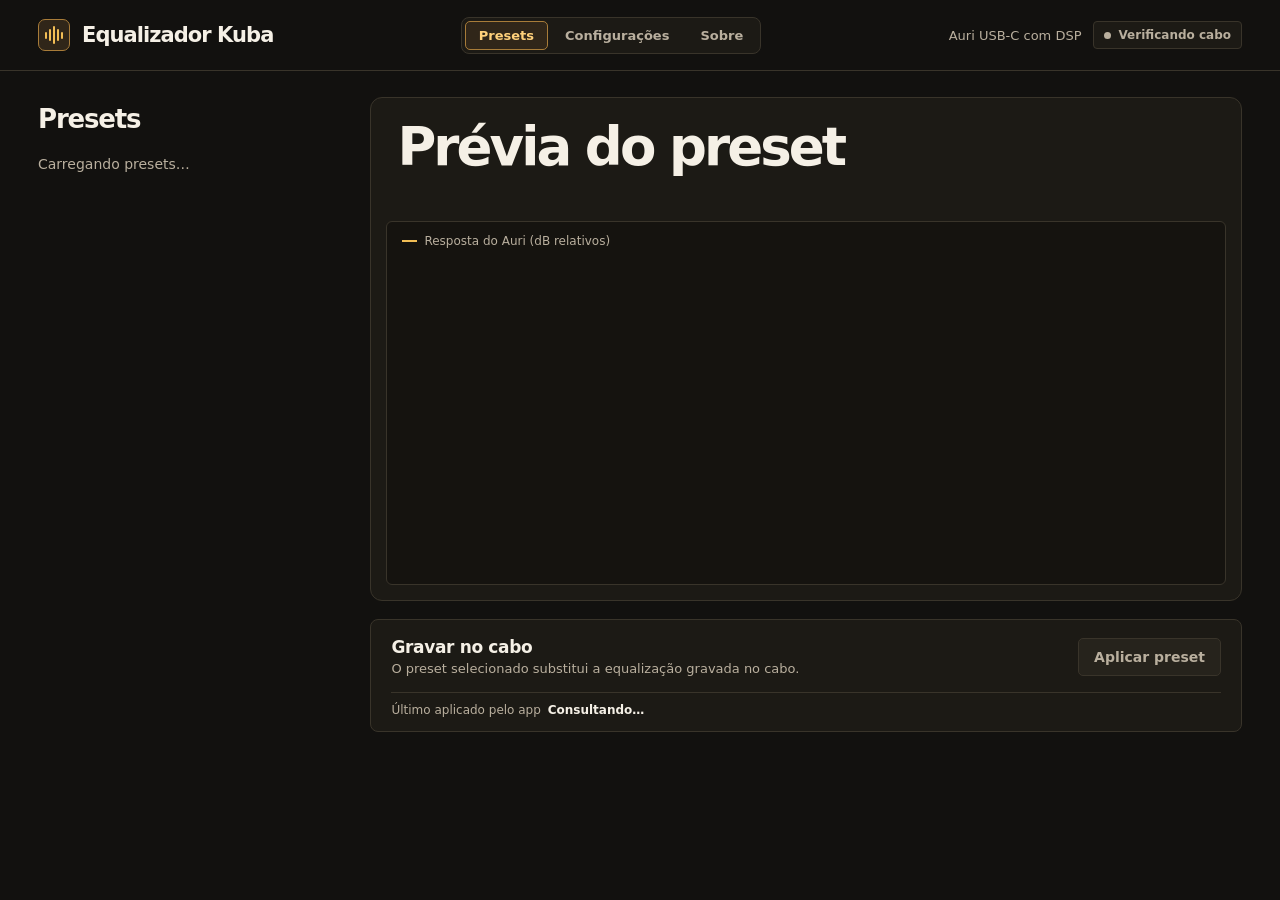
==== frontend/index.html @ cf7485fd "feat(equalizer): add Windows desktop app for the Auri DSP Preview all 11 built-in presets and send t" ====
<!doctype html>
<html lang="pt-BR">
<head>
  <meta charset="utf-8">
  <meta name="viewport" content="width=device-width, initial-scale=1">
  <title>Equalizador Kuba</title>
  <link rel="stylesheet" href="./styles.css">
  <link rel="stylesheet" href="./startup.css">
  <script type="module" src="./app.js"></script>
  <script type="module" src="./startup.js"></script>
  <script type="module" src="./shortcut.js"></script>
  <script type="module" src="./navigation.js"></script>
</head>
<body>
  <header class="masthead">
    <div class="masthead-inner">
      <div class="identity">
        <span class="mark" aria-hidden="true"><i></i><i></i><i></i><i></i><i></i></span>
        <h1>Equalizador Kuba</h1>
      </div>
      <div class="workspace-tabs" role="tablist" aria-label="Telas do equalizador">
        <button type="button" id="presets-tab" role="tab" aria-controls="presets-panel" aria-selected="true">Presets</button>
        <button type="button" id="settings-tab" role="tab" aria-controls="settings-page" aria-selected="false" tabindex="-1">Configurações</button>
        <button type="button" id="about-tab" role="tab" aria-controls="about-page" aria-selected="false" tabindex="-1">Sobre</button>
      </div>
      <div class="cable">
        <span class="cable-name">Auri USB-C com DSP</span>
        <span class="connection" id="connection" data-state="checking" role="status">
          <span class="connection-dot" aria-hidden="true"></span>
          <span id="connection-label">Verificando cabo</span>
        </span>
      </div>
    </div>
  </header>

  <main>
    <div class="workspace" id="presets-panel" role="tabpanel" aria-labelledby="presets-tab" tabindex="0">
      <aside class="catalogue" aria-labelledby="presets-title">
        <h2 id="presets-title">Presets</h2>
        <p id="preset-feedback" class="preset-feedback" role="status">Carregando presets…</p>
        <div id="preset-groups" class="preset-groups" hidden></div>
      </aside>

      <div class="detail">
        <section class="response" aria-labelledby="preset-title">
          <div class="response-heading">
            <div>
              <h2 id="preset-title">Prévia do preset</h2>
              <p id="preset-description"></p>
            </div>
            <div class="preamp" id="preamp" hidden>
              <span>Pré-amplificação do cabo</span>
              <span class="preamp-value" id="preamp-value"></span>
            </div>
          </div>
          <div class="plot">
            <div class="plot-heading">
              <div class="plot-legend">
                <span><i class="trace-swatch" aria-hidden="true"></i>Resposta do Auri (dB relativos)</span>
                <span id="reference-legend" hidden><i class="trace-swatch reference-swatch" aria-hidden="true"></i><span id="reference-name"></span></span>
              </div>
              <output id="chart-reading" aria-hidden="true"></output>
            </div>
            <canvas id="response-chart" role="img" aria-label="Resposta em frequência estimada do Auri e curva-alvo, em decibéis relativos"></canvas>
          </div>
        </section>

        <section class="apply-panel" aria-labelledby="apply-title">
          <div class="apply-info">
            <h2 id="apply-title">Gravar no cabo</h2>
            <p>O preset selecionado substitui a equalização gravada no cabo.</p>
          </div>
          <button class="apply-button" id="apply-button" type="button" disabled>Aplicar preset</button>
          <div class="write-details">
            <div class="device-history">
              <span>Último aplicado pelo app <strong id="last-applied">Consultando…</strong></span>
            </div>
            <p id="write-feedback" role="status" class="write-feedback" hidden></p>
            <p id="cable-feedback" class="write-feedback" hidden></p>
          </div>
        </section>
      </div>
    </div>

    <div class="settings-page" id="settings-page" role="tabpanel" aria-labelledby="settings-tab" tabindex="0" hidden>
      <section class="settings-panel" aria-labelledby="settings-title">
        <h2 id="settings-title">Configurações</h2>
        <label class="startup-setting">
          <input id="windows-startup" type="checkbox" aria-describedby="startup-description" disabled>
          <span>
            <strong>Iniciar com o Windows</strong>
            <span id="startup-description">Ao entrar no Windows, o equalizador fica na área de notificação, sem abrir a janela.</span>
          </span>
        </label>
        <p class="startup-status" id="startup-status" role="status"></p>
        <div class="shortcut-setting">
          <div class="shortcut-info">
            <strong id="shortcut-label">Atalho de presets</strong>
            <span id="shortcut-description">Abre a lista de presets em qualquer aplicativo.</span>
          </div>
          <div class="shortcut-controls" role="group" aria-labelledby="shortcut-label">
            <kbd id="shortcut-current">Consultando…</kbd>
            <button id="shortcut-edit" type="button" aria-describedby="shortcut-description shortcut-status" disabled>Alterar</button>
            <button id="shortcut-reset" type="button" disabled>Restaurar padrão</button>
          </div>
          <p class="shortcut-status" id="shortcut-status" role="status"></p>
        </div>
      </section>
    </div>

    <div class="about-page" id="about-page" role="tabpanel" aria-labelledby="about-tab" tabindex="0" hidden>
      <section class="about-summary" aria-labelledby="about-title">
        <div class="about-heading">
          <h2 id="about-title">Equalizador Kuba</h2>
          <p class="about-version" id="app-version" hidden></p>
        </div>
        <p>Veja as curvas de equalização do Auri e grave um dos 11 presets diretamente no DSP do cabo USB-C. O atalho global permite trocar de preset sem abrir a janela principal.</p>
      </section>
      <section class="credits-panel" aria-labelledby="credits-title">
        <h2 id="credits-title">Créditos</h2>
        <div id="credits-links">
          <div class="credit-group">
            <h3>Criação e desenvolvimento</h3>
            <p>Olá! Sou o João Vitor. Criei esse aplicativo para facilitar o uso dos presets do Auri no Windows.</p>
            <ul>
              <li><a href="https://devjvao.com/" target="_blank" rel="noopener noreferrer"><img src="./credit-icons/devjvao.png" alt="" width="18" height="18">Meu site</a></li>
              <li><a href="https://github.com/devjvao" target="_blank" rel="noopener noreferrer"><img src="./credit-icons/github.svg" alt="" width="18" height="18">GitHub</a></li>
            </ul>
          </div>
          <div class="credit-group">
            <h3>Kuba Audio</h3>
            <p>O equalizador original da Kuba Audio para o Auri inspirou este aplicativo.</p>
            <ul>
              <li><a href="https://equalizador.kuba.audio/" target="_blank" rel="noopener noreferrer"><img src="./credit-icons/kuba.png" alt="" width="18" height="18">Equalizador original</a></li>
              <li><a href="https://kuba.audio/" target="_blank" rel="noopener noreferrer"><img src="./credit-icons/kuba.png" alt="" width="18" height="18">Site oficial</a></li>
              <li><a href="https://www.youtube.com/@MINDTHEHEADPHONE" target="_blank" rel="noopener noreferrer"><img src="./credit-icons/youtube.png" alt="" width="18" height="18">Mind the Headphone</a></li>
            </ul>
          </div>
        </div>
        <p id="credits-status" class="credits-status" role="status"></p>
      </section>
    </div>
  </main>

  <p class="shortcut-toast" id="shortcut-toast" role="status" aria-atomic="true"></p>

  <dialog class="tray-notice" id="tray-notice" aria-labelledby="tray-notice-title" aria-describedby="tray-notice-description tray-notice-instructions">
    <h2 id="tray-notice-title">O equalizador continua aberto</h2>
    <p id="tray-notice-description">Ao fechar a janela, o Equalizador Kuba fica na área de notificação, perto do relógio.</p>
    <p id="tray-notice-instructions">Clique no ícone para reabrir a janela. Para encerrar o aplicativo, clique com o botão direito no ícone e escolha <strong>Sair</strong>.</p>
    <p class="tray-notice-error" id="tray-notice-error" role="alert" hidden>Não foi possível confirmar o aviso. Tente novamente.</p>
    <div class="tray-notice-actions">
      <button class="apply-button" id="tray-notice-confirm" type="button" autofocus>Entendi</button>
    </div>
  </dialog>
</body>
</html>
---- frontend/styles.css ----
:root {
  color-scheme: dark;
  --background: #12110f;
  --surface: #1c1a15;
  --surface-raised: #26231c;
  --ink: #f5f0e6;
  --muted: #b9af9e;
  --line: #39342a;
  --gold: #f1bd55;
  --gold-hover: #ffd17b;
  --gold-pressed: #e0a940;
  --gold-tint: #302619;
  --gold-edge: #a87c39;
  --gold-ink: #251c0c;
  --success: #bae2c3;
  --success-surface: #1b2b20;
  --warning: #ffcf8a;
  --danger: #ffc1ae;
  --plot: #15130f;
  --plot-target: #a69881;
  --plot-grid: #39342a;
  --plot-zero: #6f6556;
  --plot-guide: #968b78;
  --plot-fill-start: rgb(241 189 85 / 27%);
  --plot-fill-end: rgb(241 189 85 / 2%);
  font-family: 'Segoe UI Variable', 'Segoe UI', system-ui, sans-serif;
  background: var(--background);
  color: var(--ink);
  font-size: 15px;
  font-synthesis: none;
}

*, *::before, *::after { box-sizing: border-box; }
[hidden] { display: none !important; }
body { margin: 0; min-width: 320px; }
h1, h2, p { margin: 0; }
button { font: inherit; }

.masthead {
  position: sticky;
  top: 0;
  z-index: 2;
  background: var(--background);
  border-bottom: 1px solid var(--line);
}

.masthead-inner {
  display: flex;
  justify-content: space-between;
  align-items: center;
  gap: 18px;
  max-width: 1350px;
  min-height: 70px;
  margin: 0 auto;
  padding: 12px 38px;
}

.identity, .cable { display: flex; align-items: center; gap: 12px; }
.workspace-tabs {
  display: flex;
  gap: 3px;
  padding: 3px;
  border: 1px solid var(--line);
  border-radius: 8px;
  background: var(--surface);
}
.workspace-tabs button {
  padding: 6px 13px;
  border: 1px solid transparent;
  border-radius: 5px;
  background: transparent;
  color: var(--muted);
  font-size: 13px;
  font-weight: 650;
  cursor: pointer;
}
.workspace-tabs button:hover { color: var(--ink); }
.workspace-tabs button[aria-selected='true'] {
  border-color: var(--gold-edge);
  background: var(--gold-tint);
  color: var(--gold-hover);
}
.identity h1 { font-size: 21px; font-weight: 650; letter-spacing: -0.045em; white-space: nowrap; }
.mark {
  display: flex;
  align-items: center;
  justify-content: center;
  gap: 2px;
  width: 32px;
  height: 32px;
  border: 1px solid var(--gold-edge);
  border-radius: 7px;
  background: var(--gold-tint);
}
.mark i { width: 2px; height: 7px; border-radius: 1px; background: var(--gold); }
.mark i:nth-child(2), .mark i:nth-child(4) { height: 12px; }
.mark i:nth-child(3) { height: 18px; }
.cable-name { font-size: 13px; color: var(--muted); }
.connection {
  display: inline-flex;
  align-items: center;
  gap: 7px;
  padding: 6px 10px;
  border: 1px solid var(--line);
  border-radius: 4px;
  background: var(--surface);
  color: var(--muted);
  font-size: 12px;
  font-weight: 650;
  white-space: nowrap;
}
.connection-dot { width: 7px; height: 7px; border-radius: 50%; background: currentColor; }
.connection[data-state='connected'] { color: var(--success); border-color: #4a7253; background: var(--success-surface); }
.connection[data-state='multiple'] { color: var(--warning); border-color: var(--gold-edge); background: var(--gold-tint); }
.connection[data-state='error'] { color: var(--danger); border-color: #956151; background: #34201b; }

.workspace {
  display: grid;
  grid-template-columns: minmax(218px, 0.33fr) minmax(0, 1fr);
  gap: clamp(24px, 3.5vw, 46px);
  max-width: 1350px;
  margin: 0 auto;
  padding: 26px 38px 34px;
}

.catalogue { padding-top: 7px; }
.catalogue > h2 { font-size: 26px; letter-spacing: -0.045em; font-weight: 650; margin-bottom: 20px; }
.preset-feedback { font-size: 14px; line-height: 1.5; color: var(--muted); }
.preset-group { min-width: 0; margin: 0 0 18px; padding: 0; border: 0; }
.preset-group:last-child { margin-bottom: 0; }
.preset-group legend { width: 100%; color: var(--muted); font-size: 12px; padding: 0 0 7px 2px; font-weight: 600; }
.preset-options { display: grid; gap: 2px; }
.preset-row { position: relative; display: block; cursor: pointer; }
.preset-row input { position: absolute; opacity: 0; inset: 0; pointer-events: none; }
.preset-label {
  display: flex;
  align-items: center;
  gap: 10px;
  min-height: 33px;
  padding: 5px 10px;
  border: 1px solid transparent;
  border-radius: 4px;
  color: var(--ink);
  font-size: 14px;
}
.preset-label::before {
  content: '';
  width: 10px;
  height: 10px;
  flex: none;
  border: 1px solid var(--muted);
  border-radius: 50%;
}
.preset-row:hover .preset-label { background: var(--surface-raised); }
.preset-row input:checked + .preset-label {
  border-color: var(--gold-edge);
  background: var(--gold-tint);
  color: var(--gold-hover);
  font-weight: 680;
}
.preset-row input:checked + .preset-label::before { border: 3px solid var(--gold); }
.preset-row input:focus-visible + .preset-label, button:focus-visible { outline: 2px solid var(--gold); outline-offset: 2px; }
.preset-row input:disabled + .preset-label { cursor: default; }

.detail { min-width: 0; display: grid; gap: 18px; align-content: start; }
.response { background: var(--surface); border: 1px solid var(--line); border-radius: 12px; overflow: hidden; }
.response-heading {
  display: flex;
  align-items: flex-start;
  justify-content: space-between;
  gap: 14px;
  padding: 22px 26px 17px;
}
.response-heading h2 { font-size: clamp(28px, 4.6vw, 53px); line-height: 1.03; font-weight: 620; letter-spacing: -0.055em; }
.response-heading p { margin-top: 7px; min-height: 22px; color: var(--muted); font-size: 14px; line-height: 1.4; }
.preamp {
  display: grid;
  flex: none;
  gap: 6px;
  padding: 6px 0 5px 17px;
  border-left: 1px solid var(--line);
  color: var(--muted);
  font-size: 12px;
}
.preamp-value { font-family: Consolas, monospace; font-size: 18px; color: var(--gold); white-space: nowrap; }
.plot {
  margin: 0 15px 15px;
  padding: 11px 13px 7px;
  border: 1px solid var(--line);
  border-radius: 6px;
  background: var(--plot);
}
.plot-heading {
  display: flex;
  flex-wrap: wrap;
  justify-content: space-between;
  align-items: center;
  gap: 4px 10px;
  padding: 0 2px 4px;
  min-height: 20px;
  color: var(--muted);
  font-size: 12px;
}
.plot-legend { display: flex; flex-wrap: wrap; gap: 3px 15px; }
.plot-legend > span { display: inline-flex; align-items: center; gap: 7px; white-space: nowrap; }
.trace-swatch { width: 15px; border-top: 2px solid var(--gold); }
.reference-swatch { border-top: 3px solid var(--plot-target); }
.plot-heading output { color: var(--gold); font-family: Consolas, monospace; }
#response-chart { display: block; width: 100%; height: clamp(210px, 36vh, 380px); }

.apply-panel {
  display: grid;
  grid-template-columns: minmax(0, 1fr) auto;
  align-items: center;
  gap: 14px 18px;
  padding: 17px 20px 14px;
  border: 1px solid var(--line);
  border-radius: 8px;
  background: var(--surface);
}
.apply-info h2 { font-size: 17px; font-weight: 650; letter-spacing: -0.02em; margin-bottom: 3px; }
.apply-info p { color: var(--muted); font-size: 13px; line-height: 1.4; }
.apply-button {
  border: 1px solid var(--gold);
  border-radius: 5px;
  background: var(--gold);
  color: var(--gold-ink);
  font-weight: 700;
  font-size: 14px;
  padding: 10px 15px;
  cursor: pointer;
  min-width: 136px;
}
.apply-button:hover:not(:disabled) { background: var(--gold-hover); }
.apply-button:active:not(:disabled) { background: var(--gold-pressed); }
.apply-button:disabled { cursor: default; border-color: var(--line); background: var(--surface-raised); color: var(--muted); }
.write-details { grid-column: 1 / -1; border-top: 1px solid var(--line); padding-top: 10px; }
.device-history { display: flex; gap: 6px 21px; flex-wrap: wrap; color: var(--muted); font-size: 12px; }
.device-history strong { margin-left: 3px; color: var(--ink); font-weight: 650; }
.write-feedback { margin-top: 6px; color: var(--success); font-size: 13px; line-height: 1.4; overflow-wrap: anywhere; }
.write-feedback[data-error] { color: var(--danger); }
#cable-feedback:not([data-error]) { color: var(--muted); }

.tray-notice {
  width: min(440px, calc(100% - 32px));
  padding: 24px;
  border: 1px solid var(--line);
  border-radius: 12px;
  background: var(--surface);
  color: var(--ink);
  box-shadow: 0 14px 40px rgb(0 0 0 / 45%);
}
.tray-notice::backdrop { background: rgb(0 0 0 / 63%); }
.tray-notice h2 { font-size: 22px; font-weight: 650; letter-spacing: -0.035em; }
.tray-notice p { margin-top: 10px; color: var(--muted); line-height: 1.5; }
.tray-notice .tray-notice-error { color: var(--danger); }
.tray-notice-actions { display: flex; justify-content: flex-end; margin-top: 20px; }

@media (max-width: 850px) {
  .workspace { grid-template-columns: minmax(160px, 0.3fr) minmax(0, 1fr); padding: 22px 24px 28px; gap: 22px; }
  .masthead-inner { padding-inline: 24px; }
  .response-heading { padding-inline: 20px; }
  .apply-panel { padding-inline: 15px; }
  .plot-heading { align-items: flex-start; flex-direction: column; gap: 4px; }
  .plot-heading output { min-height: 1.25em; }
}

@media (max-width: 760px) {
  .masthead-inner { flex-wrap: wrap; row-gap: 9px; }
  .workspace-tabs { order: 1; width: 100%; }
  .workspace-tabs button { flex: 1; }
}

@media (max-width: 620px) {
  .masthead-inner { min-height: 58px; padding-inline: 16px; }
  .identity h1 { font-size: 18px; }
  .identity { gap: 8px; }
  .cable-name { display: none; }
  .workspace { grid-template-columns: minmax(0, 1fr); padding: 16px; gap: 20px; }
  .catalogue { padding-top: 0; }
  .catalogue > h2 { margin-bottom: 11px; }
  .preset-groups { display: grid; grid-template-columns: 1fr 1fr; gap: 8px 14px; }
  .preset-group { margin-bottom: 0; }
  .preset-row { min-width: 0; }
  .response-heading { padding-inline: 15px; }
  .plot { margin-inline: 9px; padding-inline: 7px; }
  .apply-panel { grid-template-columns: minmax(0, 1fr); }
}
---- frontend/startup.css ----
.settings-page, .about-page {
  max-width: 760px;
  margin: 0 auto;
  padding: 26px 38px 34px;
}

.settings-panel, .about-summary, .credits-panel {
  padding: 17px 20px;
  border: 1px solid var(--line);
  border-radius: 8px;
  background: var(--surface);
}

.settings-panel h2, .credits-panel h2 {
  margin-bottom: 10px;
  font-size: 17px;
  font-weight: 650;
  letter-spacing: -0.02em;
}

.about-summary { margin-bottom: 18px; }
.about-heading { display: flex; flex-wrap: wrap; align-items: baseline; gap: 6px 12px; margin-bottom: 8px; }
.about-heading h2 { font-size: 22px; font-weight: 650; letter-spacing: -0.03em; }
.about-summary > p { max-width: 60ch; color: var(--muted); font-size: 14px; line-height: 1.5; }
.about-version { color: var(--gold); font: 12px/1.4 Consolas, monospace; }

.startup-setting {
  display: flex;
  align-items: flex-start;
  gap: 10px;
  cursor: pointer;
  font-size: 13px;
  line-height: 1.4;
}

.startup-setting input {
  flex: none;
  width: 16px;
  height: 16px;
  margin: 1px 0 0;
  accent-color: var(--gold);
}

.startup-setting input:focus-visible {
  outline: 2px solid var(--gold);
  outline-offset: 2px;
}

.startup-setting:has(input:disabled) { cursor: default; }
.startup-setting strong { display: block; font-weight: 650; }
#startup-description { display: block; margin-top: 2px; color: var(--muted); }
.startup-status:not(:empty) { margin-top: 8px; color: var(--danger); font-size: 13px; }

.shortcut-setting {
  display: grid;
  grid-template-columns: minmax(170px, 1fr) auto;
  align-items: center;
  gap: 6px 12px;
  margin-top: 12px;
  padding-top: 12px;
  border-top: 1px solid var(--line);
  font-size: 13px;
  line-height: 1.4;
}

.shortcut-info strong { display: block; font-weight: 650; }
.shortcut-info span { display: block; margin-top: 2px; color: var(--muted); }
.shortcut-controls { display: flex; flex-wrap: wrap; align-items: center; gap: 6px; }
.shortcut-controls kbd,
.shortcut-controls button {
  padding: 5px 7px;
  border: 1px solid var(--line);
  border-radius: 4px;
  white-space: nowrap;
}
.shortcut-controls kbd { background: var(--background); color: var(--gold); font: 12px/1.4 Consolas, monospace; }
.shortcut-controls button { background: var(--surface-raised); color: var(--ink); cursor: pointer; font-size: 12px; }
.shortcut-controls button:hover:not(:disabled) { border-color: var(--gold-edge); }
.shortcut-controls button:disabled { color: var(--muted); cursor: default; }
.shortcut-status { grid-column: 1 / -1; color: var(--muted); }
.shortcut-status:empty { margin-top: -6px; }
.shortcut-status[data-error] { color: var(--danger); }

.credits-panel p { color: var(--muted); font-size: 13px; line-height: 1.45; }
.credit-group h3 { margin: 0 0 5px; font-size: 14px; font-weight: 650; }
.credit-group + .credit-group { margin-top: 16px; padding-top: 16px; border-top: 1px solid var(--line); }
.credits-panel ul { display: flex; flex-wrap: wrap; gap: 8px; margin: 12px 0 0; padding: 0; list-style: none; }
.credits-panel a {
  display: flex;
  align-items: center;
  gap: 7px;
  min-height: 36px;
  padding: 6px 9px;
  border: 1px solid var(--line);
  border-radius: 5px;
  background: var(--surface-raised);
  color: var(--ink);
  font-size: 13px;
  text-decoration: none;
}
.credits-panel a img { flex: none; object-fit: contain; }
.credits-panel a:hover { border-color: var(--gold-edge); color: var(--gold-hover); }
.credits-panel a:focus-visible { outline: 2px solid var(--gold); outline-offset: 2px; }
.credits-panel .credits-status:not(:empty) { margin-top: 10px; color: var(--danger); }

.shortcut-toast {
  position: fixed;
  z-index: 3;
  inset-inline-end: 16px;
  inset-block-end: 16px;
  pointer-events: none;
}

.shortcut-toast:not(:empty) {
  display: flex;
  align-items: center;
  gap: 12px;
  padding: 10px 15px;
  border: 1px solid var(--gold-edge);
  border-radius: 8px;
  background: var(--surface-raised);
  color: var(--ink);
  box-shadow: 0 3px 12px rgb(0 0 0 / 40%);
  font-size: 13px;
  font-weight: 650;
}

.shortcut-toast:not(:empty)::before {
  content: '';
  width: 6px;
  height: 11px;
  border: solid var(--gold);
  border-width: 0 2px 2px 0;
  transform: translateY(-1px) rotate(45deg);
}

@media (max-width: 850px) {
  .settings-page, .about-page { padding: 22px 24px 28px; }
  .settings-panel, .about-summary, .credits-panel { padding-inline: 15px; }
  .shortcut-setting { grid-template-columns: minmax(0, 1fr); }
}

@media (max-width: 620px) {
  .settings-page, .about-page { padding: 16px; }
}
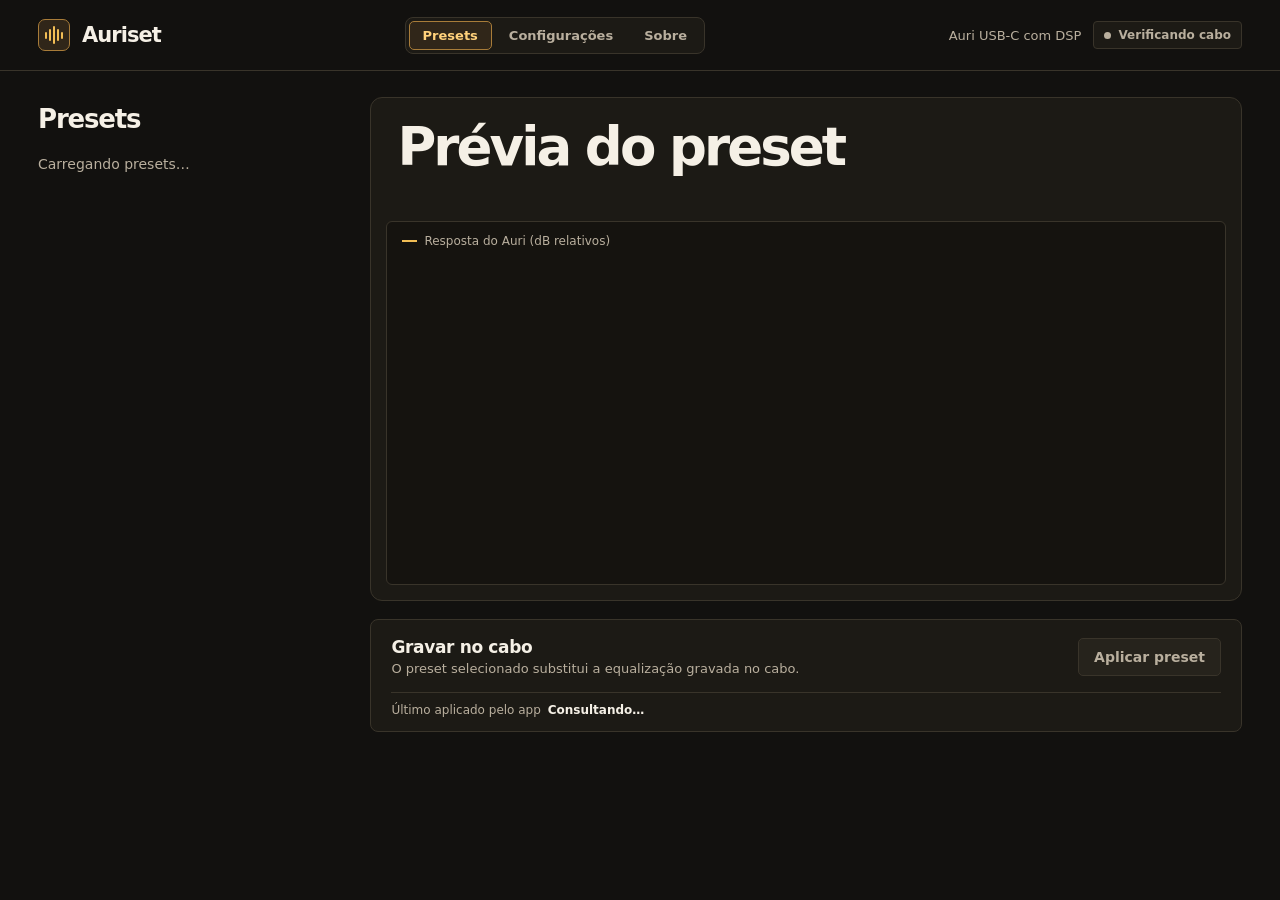
==== commit 9d2380e7: "feat(branding): rename the Windows app to Auriset Rename the desktop app, installer, and release ass" ====
--- a/frontend/index.html
+++ b/frontend/index.html
@@ -3,9 +3,10 @@
 <head>
   <meta charset="utf-8">
   <meta name="viewport" content="width=device-width, initial-scale=1">
-  <title>Equalizador Kuba</title>
+  <title>Auriset</title>
   <link rel="stylesheet" href="./styles.css">
   <link rel="stylesheet" href="./startup.css">
+  <link rel="stylesheet" href="./preset-confirmation.css">
   <script type="module" src="./app.js"></script>
   <script type="module" src="./startup.js"></script>
   <script type="module" src="./shortcut.js"></script>
@@ -16,9 +17,9 @@
     <div class="masthead-inner">
       <div class="identity">
         <span class="mark" aria-hidden="true"><i></i><i></i><i></i><i></i><i></i></span>
-        <h1>Equalizador Kuba</h1>
+        <h1>Auriset</h1>
       </div>
-      <div class="workspace-tabs" role="tablist" aria-label="Telas do equalizador">
+      <div class="workspace-tabs" role="tablist" aria-label="Telas do Auriset">
         <button type="button" id="presets-tab" role="tab" aria-controls="presets-panel" aria-selected="true">Presets</button>
         <button type="button" id="settings-tab" role="tab" aria-controls="settings-page" aria-selected="false" tabindex="-1">Configurações</button>
         <button type="button" id="about-tab" role="tab" aria-controls="about-page" aria-selected="false" tabindex="-1">Sobre</button>
@@ -89,7 +90,7 @@
           <input id="windows-startup" type="checkbox" aria-describedby="startup-description" disabled>
           <span>
             <strong>Iniciar com o Windows</strong>
-            <span id="startup-description">Ao entrar no Windows, o equalizador fica na área de notificação, sem abrir a janela.</span>
+            <span id="startup-description">Ao entrar no Windows, o Auriset fica na área de notificação, sem abrir a janela.</span>
           </span>
         </label>
         <p class="startup-status" id="startup-status" role="status"></p>
@@ -111,9 +112,10 @@
     <div class="about-page" id="about-page" role="tabpanel" aria-labelledby="about-tab" tabindex="0" hidden>
       <section class="about-summary" aria-labelledby="about-title">
         <div class="about-heading">
-          <h2 id="about-title">Equalizador Kuba</h2>
+          <h2 id="about-title">Auriset</h2>
           <p class="about-version" id="app-version" hidden></p>
         </div>
+        <p>App não oficial para trocar os presets de equalização do cabo USB-C Kuba Auri no Windows.</p>
         <p>Veja as curvas de equalização do Auri e grave um dos 11 presets diretamente no DSP do cabo USB-C. O atalho global permite trocar de preset sem abrir a janela principal.</p>
       </section>
       <section class="credits-panel" aria-labelledby="credits-title">
@@ -144,9 +146,19 @@
 
   <p class="shortcut-toast" id="shortcut-toast" role="status" aria-atomic="true"></p>
 
+  <div class="main-confirmation" role="status" aria-atomic="true">
+    <div class="confirmation" id="apply-confirmation" hidden>
+      <span class="confirmation-mark" aria-hidden="true"></span>
+      <div>
+        <p class="confirmation-label">Preset aplicado</p>
+        <p class="preset-name" id="apply-confirmation-name"></p>
+      </div>
+    </div>
+  </div>
+
   <dialog class="tray-notice" id="tray-notice" aria-labelledby="tray-notice-title" aria-describedby="tray-notice-description tray-notice-instructions">
-    <h2 id="tray-notice-title">O equalizador continua aberto</h2>
-    <p id="tray-notice-description">Ao fechar a janela, o Equalizador Kuba fica na área de notificação, perto do relógio.</p>
+    <h2 id="tray-notice-title">O Auriset continua aberto</h2>
+    <p id="tray-notice-description">Ao fechar a janela, o Auriset fica na área de notificação, perto do relógio.</p>
     <p id="tray-notice-instructions">Clique no ícone para reabrir a janela. Para encerrar o aplicativo, clique com o botão direito no ícone e escolha <strong>Sair</strong>.</p>
     <p class="tray-notice-error" id="tray-notice-error" role="alert" hidden>Não foi possível confirmar o aviso. Tente novamente.</p>
     <div class="tray-notice-actions">
--- a/frontend/startup.css
+++ b/frontend/startup.css
@@ -22,6 +22,7 @@
 .about-heading { display: flex; flex-wrap: wrap; align-items: baseline; gap: 6px 12px; margin-bottom: 8px; }
 .about-heading h2 { font-size: 22px; font-weight: 650; letter-spacing: -0.03em; }
 .about-summary > p { max-width: 60ch; color: var(--muted); font-size: 14px; line-height: 1.5; }
+.about-summary > p + p { margin-top: 8px; }
 .about-version { color: var(--gold); font: 12px/1.4 Consolas, monospace; }
 
 .startup-setting {
--- a/frontend/preset-confirmation.css
+++ b/frontend/preset-confirmation.css
@@ -0,0 +1,59 @@
+.confirmation-window,
+.main-confirmation {
+  color-scheme: dark;
+  --graph: #202523;
+  --ink: #f5f3ed;
+  --muted: #c3c9c2;
+  --gold: #f1bd55;
+  font: 14px/1.35 'Segoe UI Variable', 'Segoe UI', system-ui, sans-serif;
+  color: var(--ink);
+}
+
+.confirmation-window { display: grid; align-items: center; min-height: 100vh; margin: 0; padding: 8px 10px; box-sizing: border-box; background: transparent; }
+.confirmation p { margin: 0; }
+
+.main-confirmation {
+  position: fixed;
+  z-index: 4;
+  inset-inline-end: 16px;
+  inset-block-end: 16px;
+  width: max-content;
+  max-width: calc(100% - 32px);
+  pointer-events: none;
+}
+
+.confirmation {
+  display: flex;
+  align-items: center;
+  gap: 13px;
+  padding: 11px 16px;
+  border: 1px solid rgb(190 199 190 / 42%);
+  border-radius: 13px;
+  background: color-mix(in srgb, var(--graph) 94%, transparent);
+  box-shadow: 0 3px 8px rgb(10 14 11 / 30%);
+}
+.confirmation[hidden] { display: none; }
+.confirmation > div { min-width: 0; overflow-wrap: anywhere; }
+
+.confirmation-mark {
+  box-sizing: border-box;
+  display: grid;
+  flex: 0 0 34px;
+  height: 34px;
+  place-items: center;
+  border: 1px solid rgb(241 189 85 / 35%);
+  border-radius: 8px;
+  background: rgb(241 189 85 / 12%);
+}
+.confirmation-mark::before {
+  box-sizing: border-box;
+  width: 8px;
+  height: 14px;
+  border: solid var(--gold);
+  border-width: 0 2px 2px 0;
+  transform: translateY(-1px) rotate(45deg);
+  content: '';
+}
+
+.confirmation-label { color: var(--muted); font-size: 12px; }
+.preset-name { font-size: 20px; font-weight: 650; letter-spacing: -0.025em; }
